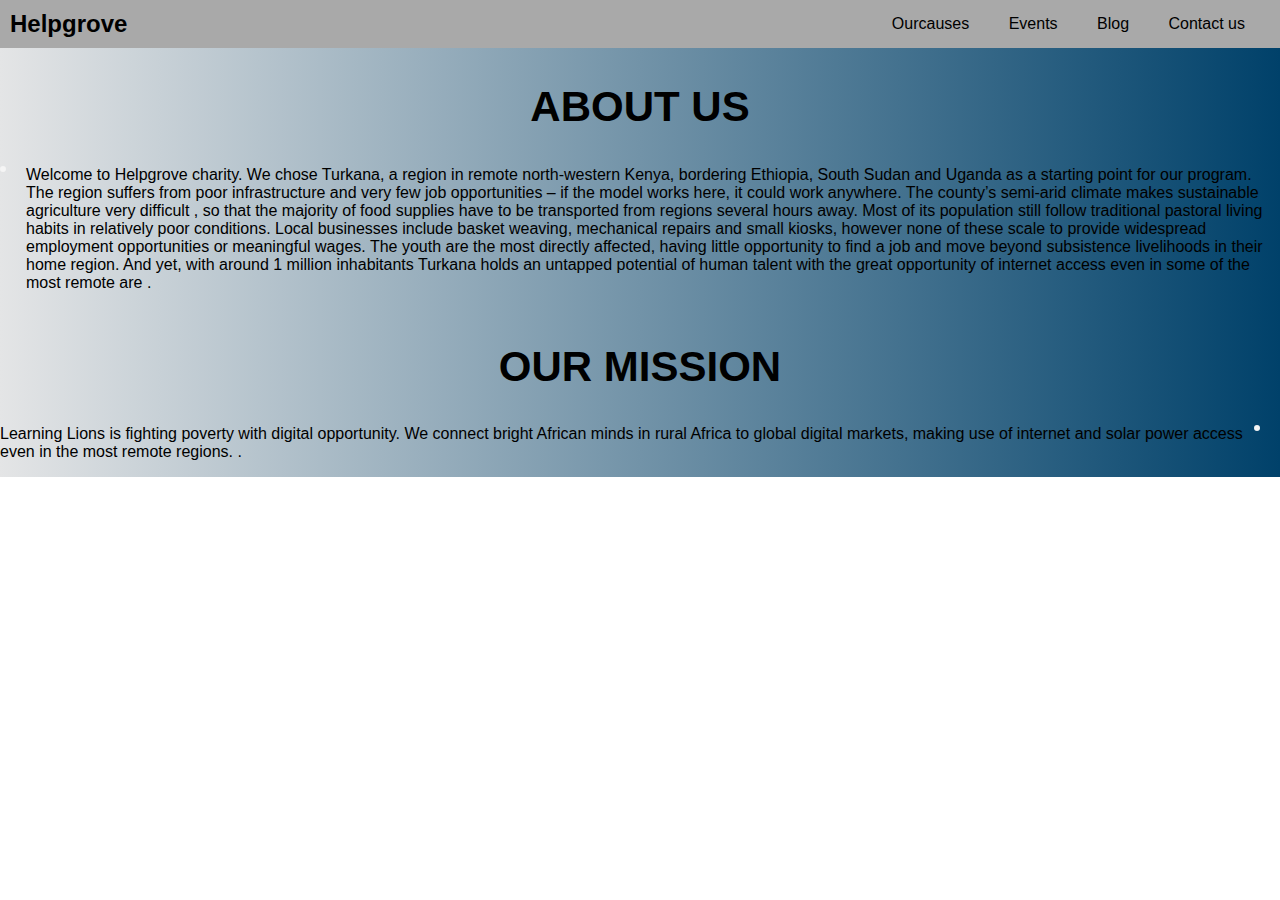
==== About us.html @ 03acfb84 "Add files via upload" ====
<!DOCTYPE html>
<html lang="en">
<head>
    <meta charset="UTF-8">
    <meta name="viewport" content="width=device-width, initial-scale=1.0">
    <title>Document</title>
    <link rel="stylesheet" href="style.css">
</head>
<body>
    
    <header>
        <nav>
          <div class="logo">Helpgrove</div>
          <ul class="nav-links"> 
                 <li><a href=ourcauses.html">Ourcauses</a></li>              
                  <li><a href="events.html">Events</a></li>     
                  <li><a href="blog.html">Blog</a></li>
                  <li><a href="contact.html">Contact us</a></li>
                  </ul>
          </div>
      </nav>
      </header>
       

   <div class="wrapper">
    <div class="about-us">
        <h2>ABOUT US</h2>
    <div class="story">
    <img src="./images/larm-rmah-AEaTUnvneik-unsplash.jpg" alt="">
    </div>

        <p>   Welcome to Helpgrove charity.

            We chose Turkana, a region in remote north-western Kenya, bordering Ethiopia, South Sudan and Uganda as a starting point for our program. The region suffers from poor infrastructure and very few job opportunities – if the model works here, it could work anywhere.

                 The county’s semi-arid climate makes sustainable agriculture very difficult
                  , so that the majority of food supplies have to be transported from regions several hours away.
                   Most of its population still follow traditional pastoral living habits in relatively poor conditions. 
                   Local businesses include basket weaving, mechanical repairs and small kiosks, however none of these scale to provide widespread employment opportunities or meaningful wages.
                The youth are the most directly affected, having little opportunity to find a job and move beyond subsistence livelihoods in their home region. And yet, with around 1 million inhabitants Turkana holds an untapped potential of human talent with the great opportunity of internet access even in some of the most remote are
             .</p>
    </div>
    
   </div>

   <div class="wrapper">
    <div class="our-mission">
        <h2>OUR MISSION</h2>
    <div class="mission">
    <img src="./images/larm-rmah-AEaTUnvneik-unsplash.jpg" alt="">
    </div>

        <p> Learning Lions is fighting poverty with digital opportunity. We connect bright African minds in rural Africa to global digital markets, making use of internet and solar power access even in the most remote regions.

            .</p>
    </div>
    
   </div>


    <!--
    <section class="full-width-split-screen">
        <div class="wrapper">
            <img src="./images/sunil-damor-kcwsNnTOtz0-unsplash.jpg" alt="">
            <h2>About us</h2>
            <p>This is a story of how our foundation began from the grassroots
                to helping the less fortunate
            </p>
        </div>
     <section>
     -->
</body>
</html>
---- style.css ----
::root{
   --wrapper-padding-inline: 1rem;
}

body{
    margin: 0;
    padding: 0;
    font-family: Arial, Helvetica, sans-serif;
    justify-content: center;
    align-items: center;
    min-height: 100vh;
}
header{
    background-color: darkgray;
    color:black;
    padding: 10px;
}
nav{
    display:flex;
    justify-content:space-between;
    align-items:center;
}

nav ul{
    list-style-type: none;
    margin: 0;
    padding: 0;
}

nav ul li{
    display: inline-block;
    margin-right: 15px;
}

nav ul li a{
    text-decoration: none;
    color: black;
    padding: 5px 10px;
}

nav ul li a:hover{
    background-color: #12abe74f;
    border-radius: 45px;
}
.logo {
    font-size: 24px;
    font-weight: bold;
}

.carousel{
    position: relative;
    height: 600px;
    width: 80%;
    margin : 0 auto;
}
.carousel__image{
    width: 100%;
    height: 100%;
    object-fit: cover;
}
.carousel__track-container{
    padding: 10px;
    height: 100%;
    position: relative;
}
.carousel__track{
    padding: 0;
    margin: 0;
    list-style: none;
}
.carousel__slide{
    position: absolute;
    top:0;
    bottom: 0;
    width: 100%
}
.carousel__button{
    position: absolute;
    top: 50%;
    transform: translateY(-50%);
    background: transparent;
    border: 0;
    cursor: pointer;
}
.carousel__button--left{
    left:-40px;
}
.carousel__button--right{
    right: -40px;
}
.carousel__button-img{
    width: 12px;

}
.carousel__nav{
    background: red;
    display: flex;
    justify-content: center;
}
.carousel__indicator{
    border: 0;
    border-radius: 50%;
    width: 20px;
    height: 20px;
    background: rgba(0,0,0,.3);
    margin: 0 12px;
}

.wrapper{
    display: flex;
    align-items: center;
    background: background: #00416A;  /* fallback for old browsers */
    background: -webkit-linear-gradient(to right, #E4E5E6, #00416A);  /* Chrome 10-25, Safari 5.1-6 */
    background: linear-gradient(to right, #E4E5E6, #00416A); /* W3C, IE 10+/ Edge, Firefox 16+, Chrome 26+, Opera 12+, Safari 7+ */
    ;
}
.story img{
    max-width: 600px;
    float:left;
    border: 3px solid whitesmoke;
    border-radius: 10px;
    height: auto;
    max-height: 350px;
    margin-right: 20px;
    
}
.about-us{
    color:black ;
    
}
.about-us h2{
    font-size: 42px;
    display: flex;
    align-items: center;
    justify-content: center;
}
.about-us p{
  font-size: 16px;
  display: flex;
  align-items: center;
}

.wrapper{
    display: flex;
    align-items: center;
}
.mission img{
    max-width: 800px;
    float:right;
    border: 3px solid whitesmoke;
    border-radius: 10px;
    height: auto;
    max-height: 350px;
    margin-right: 20px;
    
}
.our-mission{
    color:black ;
}
.our-mission h2{
    font-size: 42px;
    display: flex;
    align-items: center;
    justify-content: center;
}
.our-mission p{
  font-size: 16px;
  display: flex;
  align-items: center;
}
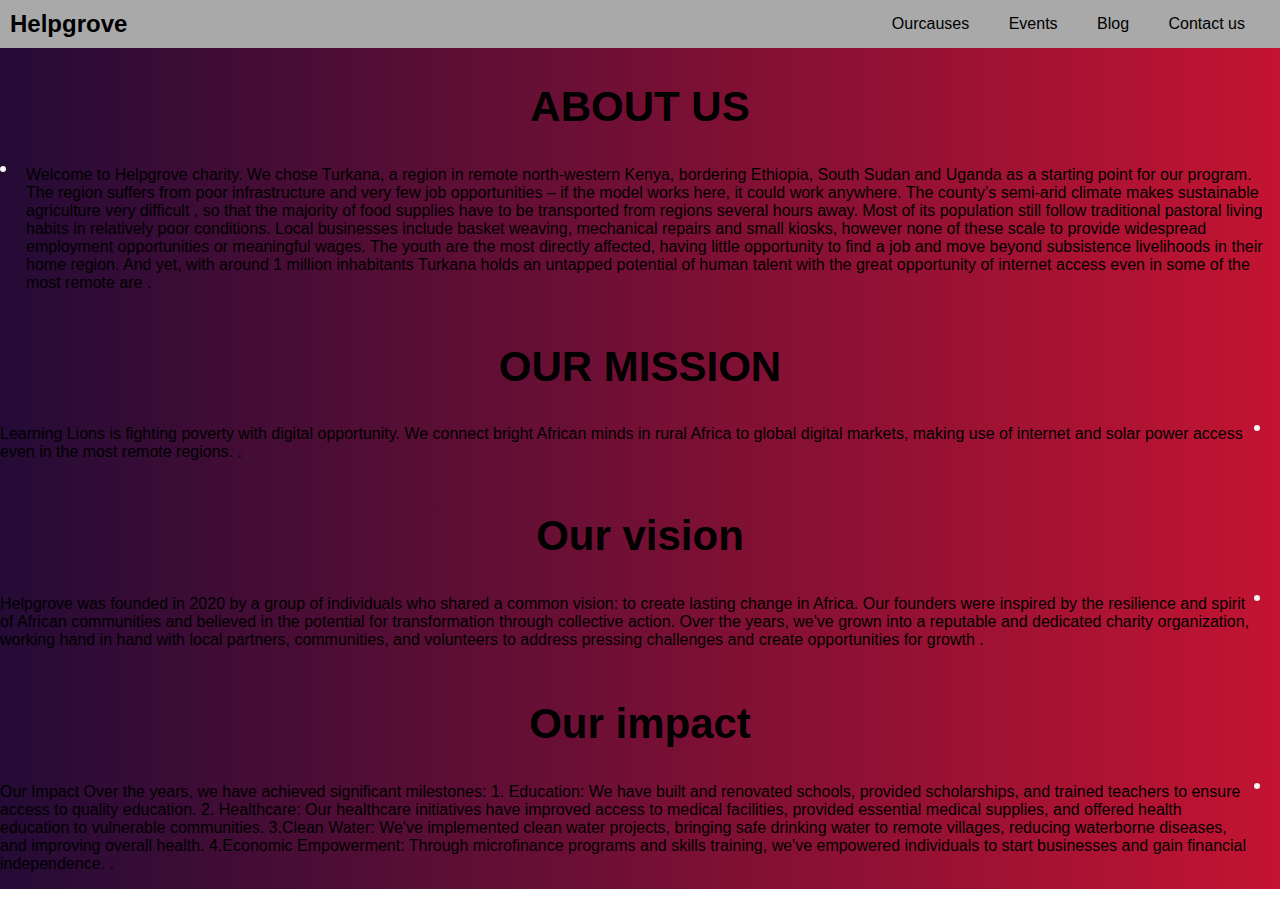
==== commit edbcf2f3: "Add files via upload" ====
--- a/About us.html
+++ b/About us.html
@@ -57,6 +57,42 @@
     
    </div>
 
+   <div class="wrapper">
+    <div class="our-vision">
+        <h2>Our vision</h2>
+    <div class="vision">
+    <img src="./images/larm-rmah-AEaTUnvneik-unsplash.jpg" alt="">
+    </div>
+
+        <p> Helpgrove was founded in 2020 by a group of individuals who shared a common vision: to create lasting change in Africa. 
+            Our founders were inspired by the resilience and spirit of African communities and believed in the potential for transformation through collective action.
+            Over the years, we've grown into a reputable and dedicated charity organization, working hand in hand with local partners, communities, 
+            and volunteers to address pressing challenges and create opportunities for growth
+
+            .</p>
+    </div>
+    
+   </div>
+     
+   <div class="wrapper">
+    <div class="our-impact">
+        <h2>Our impact</h2>
+    <div class="impact">
+    <img src="./images/larm-rmah-AEaTUnvneik-unsplash.jpg" alt="">
+    </div>
+
+        <p> Our Impact
+
+            Over the years, we have achieved significant milestones:
+
+           1. Education: We have built and renovated schools, provided scholarships, and trained teachers to ensure access to quality education.
+           2. Healthcare: Our healthcare initiatives have improved access to medical facilities, provided essential medical supplies, and offered health education to vulnerable communities.
+           3.Clean Water: We've implemented clean water projects, bringing safe drinking water to remote villages, reducing waterborne diseases, and improving overall health.
+           4.Economic Empowerment: Through microfinance programs and skills training, we've empowered individuals to start businesses and gain financial independence.
+        
+            .</p>
+    </div>
+   </div>
 
     <!--
     <section class="full-width-split-screen">
--- a/style.css
+++ b/style.css
@@ -109,9 +109,10 @@
 .wrapper{
     display: flex;
     align-items: center;
-    background: background: #00416A;  /* fallback for old browsers */
-    background: -webkit-linear-gradient(to right, #E4E5E6, #00416A);  /* Chrome 10-25, Safari 5.1-6 */
-    background: linear-gradient(to right, #E4E5E6, #00416A); /* W3C, IE 10+/ Edge, Firefox 16+, Chrome 26+, Opera 12+, Safari 7+ */
+    background: #c31432;  /* fallback for old browsers */
+    background: -webkit-linear-gradient(to right, #240b36, #c31432);  /* Chrome 10-25, Safari 5.1-6 */
+    background: linear-gradient(to right, #240b36, #c31432); /* W3C, IE 10+/ Edge, Firefox 16+, Chrome 26+, Opera 12+, Safari 7+ */
+    
     ;
 }
 .story img{
@@ -167,4 +168,54 @@
   font-size: 16px;
   display: flex;
   align-items: center;
+}
+
+.vision img{
+    max-width: 800px;
+    float:right;
+    border: 3px solid whitesmoke;
+    border-radius: 10px;
+    height: auto;
+    max-height: 350px;
+    margin-right: 20px;
+    
+}
+.our-vision{
+    color:black ;
+}
+.our-vision h2{
+    font-size: 42px;
+    display: flex;
+    align-items: center;
+    justify-content: center;
+}
+.our-vision p{
+  font-size: 16px;
+  display: flex;
+  align-items: center;
+}
+
+.impact img{
+    max-width: 800px;
+    float:right;
+    border: 3px solid whitesmoke;
+    border-radius: 10px;
+    height: auto;
+    max-height: 350px;
+    margin-right: 20px;
+    
+}
+.our-impact{
+    color:black ;
+}
+.our-impact h2{
+    font-size: 42px;
+    display: flex;
+    align-items: center;
+    justify-content: center;
+}
+.our-impact p{
+  font-size: 16px;
+  display: flex;
+  align-items: center;
 }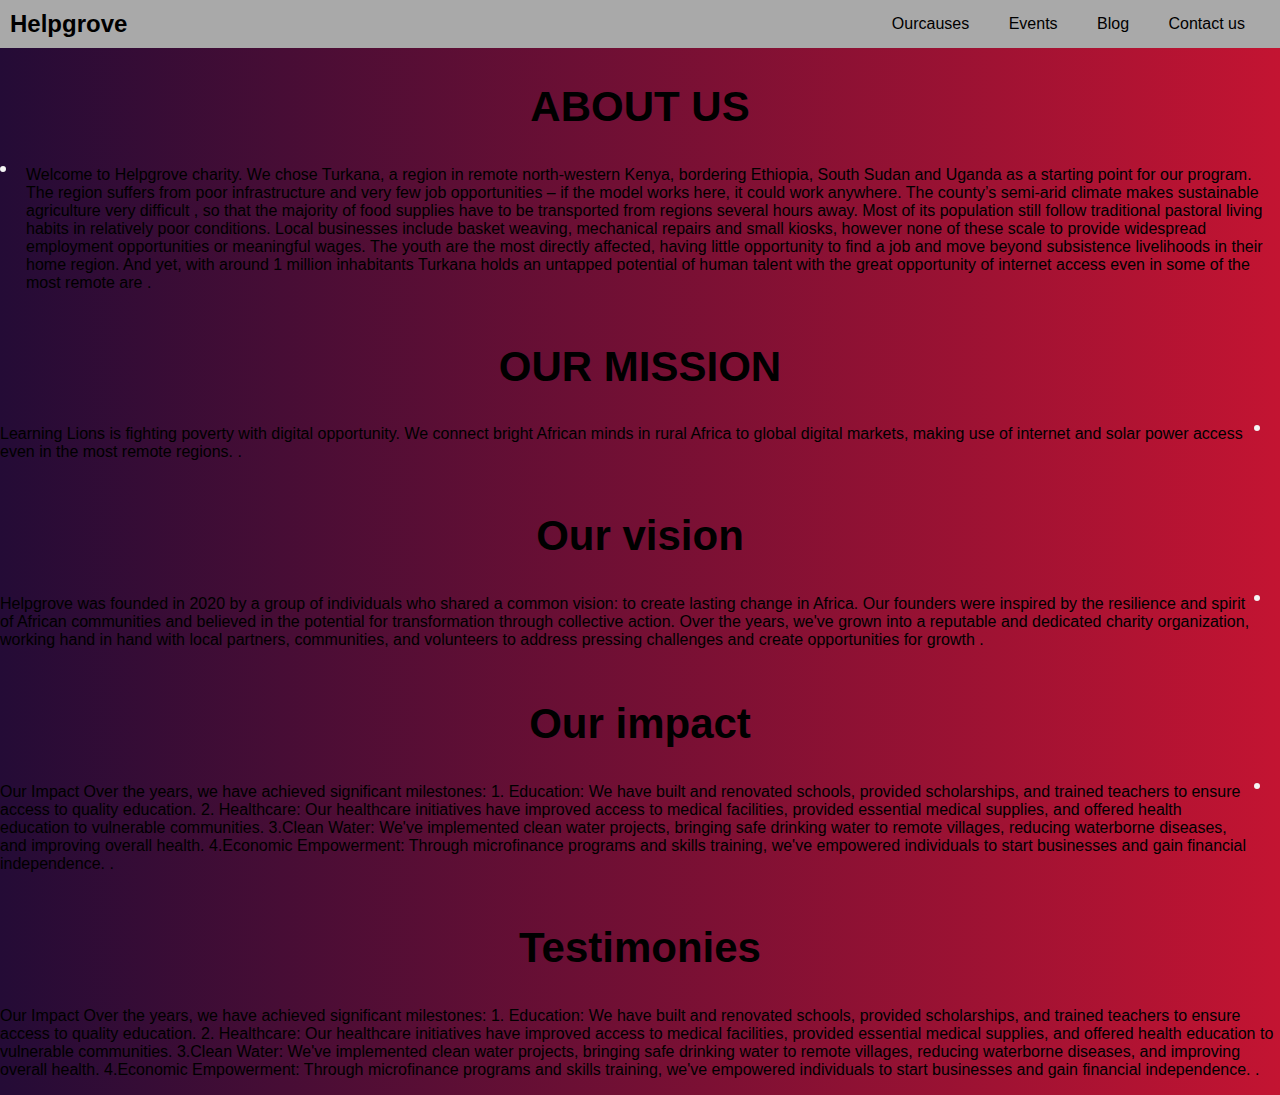
==== commit b9a595cc: "Add files via upload" ====
--- a/About us.html
+++ b/About us.html
@@ -94,6 +94,23 @@
     </div>
    </div>
 
+   <div class="wrapper">
+    <div class="Testimonies">
+        <h2>Testimonies</h2>
+
+        <p> Our Impact
+
+            Over the years, we have achieved significant milestones:
+
+           1. Education: We have built and renovated schools, provided scholarships, and trained teachers to ensure access to quality education.
+           2. Healthcare: Our healthcare initiatives have improved access to medical facilities, provided essential medical supplies, and offered health education to vulnerable communities.
+           3.Clean Water: We've implemented clean water projects, bringing safe drinking water to remote villages, reducing waterborne diseases, and improving overall health.
+           4.Economic Empowerment: Through microfinance programs and skills training, we've empowered individuals to start businesses and gain financial independence.
+        
+            .</p>
+    </div>
+   </div>
+
     <!--
     <section class="full-width-split-screen">
         <div class="wrapper">
--- a/style.css
+++ b/style.css
@@ -141,6 +141,7 @@
   align-items: center;
 }
 
+
 .wrapper{
     display: flex;
     align-items: center;
@@ -182,6 +183,8 @@
 }
 .our-vision{
     color:black ;
+    position: relative;
+    isolation: isolate;
 }
 .our-vision h2{
     font-size: 42px;
@@ -208,6 +211,7 @@
 .our-impact{
     color:black ;
 }
+
 .our-impact h2{
     font-size: 42px;
     display: flex;
@@ -218,4 +222,22 @@
   font-size: 16px;
   display: flex;
   align-items: center;
+}
+
+.Testimonies{
+    color:black ;
+    position: relative;
+    isolation: isolate;
+    background: linear-gradient(to right #fdc830, #f37355);
+}
+.Testimonies h2{
+    font-size: 42px;
+    display: flex;
+    align-items: center;
+    justify-content: center;
+}
+.Testimonies p{
+  font-size: 16px;
+  display: flex;
+  align-items: center;
 }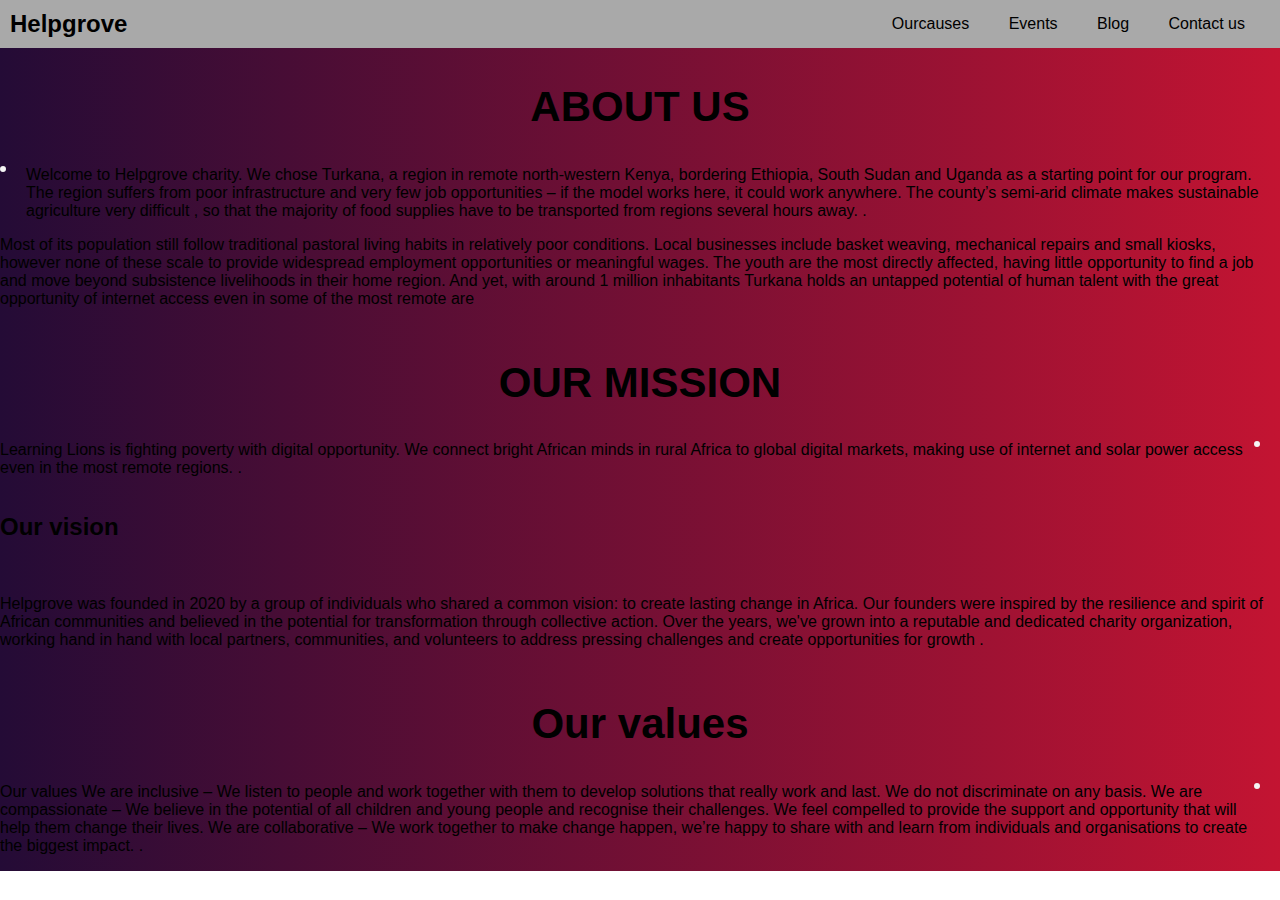
==== commit e62440e1: "Add files via upload" ====
--- a/About us.html
+++ b/About us.html
@@ -35,10 +35,14 @@
 
                  The county’s semi-arid climate makes sustainable agriculture very difficult
                   , so that the majority of food supplies have to be transported from regions several hours away.
-                   Most of its population still follow traditional pastoral living habits in relatively poor conditions. 
-                   Local businesses include basket weaving, mechanical repairs and small kiosks, however none of these scale to provide widespread employment opportunities or meaningful wages.
-                The youth are the most directly affected, having little opportunity to find a job and move beyond subsistence livelihoods in their home region. And yet, with around 1 million inhabitants Turkana holds an untapped potential of human talent with the great opportunity of internet access even in some of the most remote are
+                   
              .</p>
+             <p>
+                Most of its population still follow traditional pastoral living habits in relatively poor conditions. 
+                Local businesses include basket weaving, mechanical repairs and small kiosks, however none of these scale to provide widespread employment opportunities or meaningful wages.
+             The youth are the most directly affected, having little opportunity to find a job and move beyond subsistence livelihoods in their home region. And yet, with around 1 million inhabitants 
+             Turkana holds an untapped potential of human talent with the great opportunity of internet access even in some of the most remote are
+             </p>
     </div>
     
    </div>
@@ -75,41 +79,26 @@
    </div>
      
    <div class="wrapper">
-    <div class="our-impact">
-        <h2>Our impact</h2>
+    <div class="our-values">
+        <h2>Our values</h2>
     <div class="impact">
     <img src="./images/larm-rmah-AEaTUnvneik-unsplash.jpg" alt="">
     </div>
 
-        <p> Our Impact
+        <p> Our values
 
-            Over the years, we have achieved significant milestones:
+            We are inclusive – We listen to people and work together with them to develop solutions that really work and last. We do not discriminate on any basis.
 
-           1. Education: We have built and renovated schools, provided scholarships, and trained teachers to ensure access to quality education.
-           2. Healthcare: Our healthcare initiatives have improved access to medical facilities, provided essential medical supplies, and offered health education to vulnerable communities.
-           3.Clean Water: We've implemented clean water projects, bringing safe drinking water to remote villages, reducing waterborne diseases, and improving overall health.
-           4.Economic Empowerment: Through microfinance programs and skills training, we've empowered individuals to start businesses and gain financial independence.
+            We are compassionate – We believe in the potential of all children and young people and recognise their challenges. We feel compelled to provide the support and opportunity that will help them change their lives.
+            
+            We are collaborative – We work together to make change happen, we’re happy to share with and learn from individuals and organisations to create the biggest impact.
+            
+            
         
             .</p>
     </div>
    </div>
 
-   <div class="wrapper">
-    <div class="Testimonies">
-        <h2>Testimonies</h2>
-
-        <p> Our Impact
-
-            Over the years, we have achieved significant milestones:
-
-           1. Education: We have built and renovated schools, provided scholarships, and trained teachers to ensure access to quality education.
-           2. Healthcare: Our healthcare initiatives have improved access to medical facilities, provided essential medical supplies, and offered health education to vulnerable communities.
-           3.Clean Water: We've implemented clean water projects, bringing safe drinking water to remote villages, reducing waterborne diseases, and improving overall health.
-           4.Economic Empowerment: Through microfinance programs and skills training, we've empowered individuals to start businesses and gain financial independence.
-        
-            .</p>
-    </div>
-   </div>
 
     <!--
     <section class="full-width-split-screen">
--- a/style.css
+++ b/style.css
@@ -116,7 +116,7 @@
     ;
 }
 .story img{
-    max-width: 600px;
+    max-width: 400px;
     float:left;
     border: 3px solid whitesmoke;
     border-radius: 10px;
@@ -171,7 +171,7 @@
   align-items: center;
 }
 
-.vision img{
+.our-values img{
     max-width: 800px;
     float:right;
     border: 3px solid whitesmoke;
@@ -181,44 +181,17 @@
     margin-right: 20px;
     
 }
-.our-vision{
-    color:black ;
-    position: relative;
-    isolation: isolate;
-}
-.our-vision h2{
-    font-size: 42px;
-    display: flex;
-    align-items: center;
-    justify-content: center;
-}
-.our-vision p{
-  font-size: 16px;
-  display: flex;
-  align-items: center;
-}
-
-.impact img{
-    max-width: 800px;
-    float:right;
-    border: 3px solid whitesmoke;
-    border-radius: 10px;
-    height: auto;
-    max-height: 350px;
-    margin-right: 20px;
-    
-}
-.our-impact{
-    color:black ;
-}
-
-.our-impact h2{
-    font-size: 42px;
-    display: flex;
-    align-items: center;
-    justify-content: center;
-}
-.our-impact p{
+.our-values{
+    color:black ;
+}
+
+.our-values h2{
+    font-size: 42px;
+    display: flex;
+    align-items: center;
+    justify-content: center;
+}
+.our-values p{
   font-size: 16px;
   display: flex;
   align-items: center;
